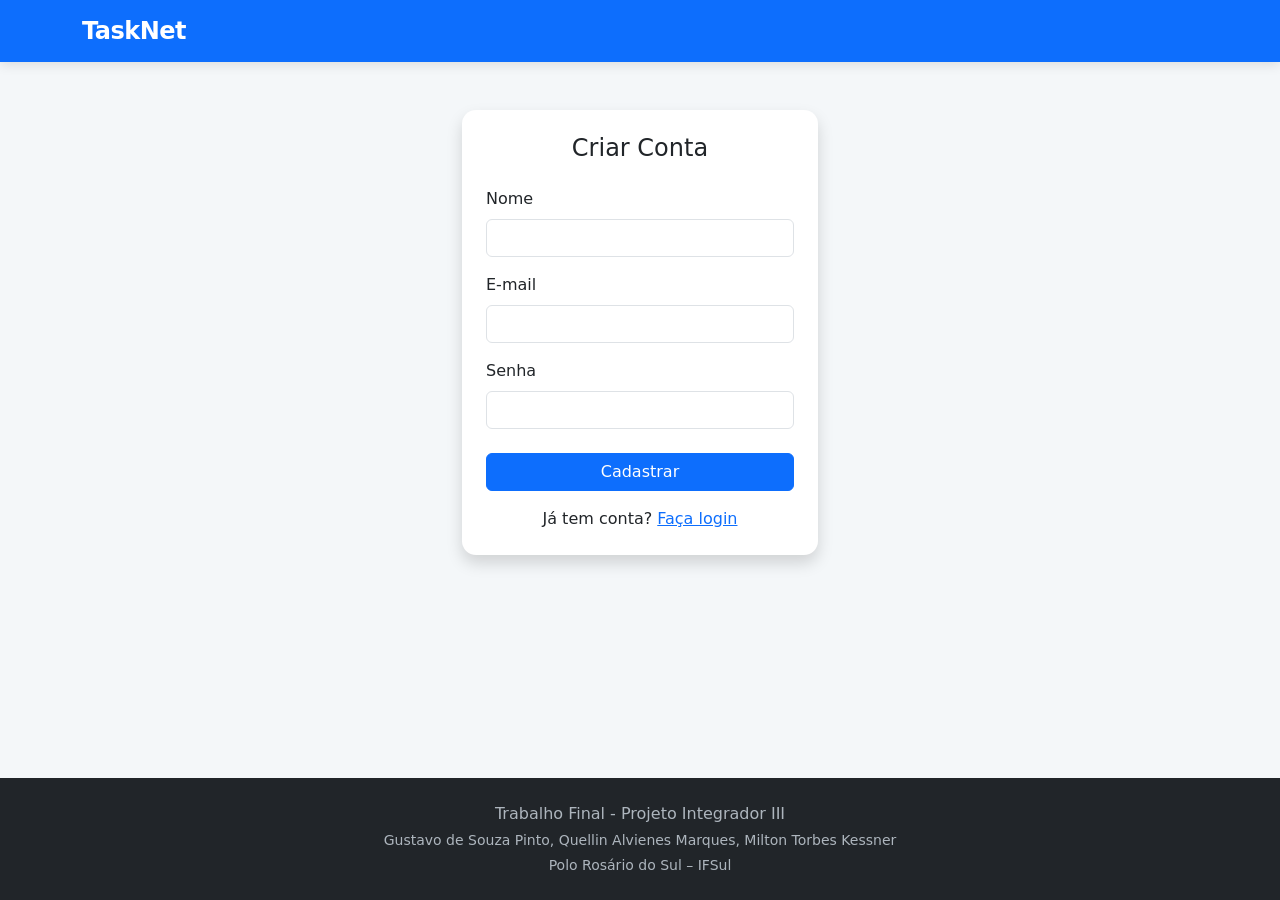
==== cadastro.html @ 4478377d "Add files via upload" ====
<!DOCTYPE html>
<html lang="pt-BR">
<head>
    <meta charset="UTF-8">
    <meta name="viewport" content="width=device-width, initial-scale=1.0">
    <title>TaskNet - Cadastro</title>
    <link href="https://cdn.jsdelivr.net/npm/bootstrap@5.3.3/dist/css/bootstrap.min.css" rel="stylesheet">
    <link rel="stylesheet" href="style.css">
</head>
<body>
    <nav class="navbar navbar-dark bg-primary">
        <div class="container">
            <a class="navbar-brand" href="login.html">TaskNet</a>
        </div>
    </nav>

    <main class="container py-5">
        <div class="row justify-content-center">
            <div class="col-md-5 col-lg-4">
                <div class="card p-4 shadow">
                    <h1 class="h4 text-center mb-4">Criar Conta</h1>
                    
                    <form id="form-cadastro" novalidate>
                        <div class="mb-3">
                            <label for="nome" class="form-label">Nome</label>
                            <input type="text" class="form-control" id="nome" required aria-required="true" autocomplete="name">
                        </div>
                        <div class="mb-3">
                            <label for="email" class="form-label">E-mail</label>
                            <input type="email" class="form-control" id="email" required aria-required="true" autocomplete="email">
                        </div>
                        <div class="mb-4">
                            <label for="senha" class="form-label">Senha</label>
                            <input type="password" class="form-control" id="senha" required aria-required="true" autocomplete="new-password" minlength="4">
                        </div>
                        <button type="submit" class="btn btn-primary w-100">Cadastrar</button>
                    </form>

                    <p class="text-center mt-3 mb-0">
                        Já tem conta? <a href="login.html">Faça login</a>
                    </p>
                </div>
            </div>
        </div>
    </main>

    <footer class="py-4 text-center">
        <div class="container">
            <p class="mb-1">Trabalho Final - Projeto Integrador III</p>
            <p class="mb-1 small">Gustavo de Souza Pinto, Quellin Alvienes Marques, Milton Torbes Kessner</p>
            <p class="mb-0 small">Polo Rosário do Sul – IFSul</p>
        </div>
    </footer>

    <script src="https://cdn.jsdelivr.net/npm/bootstrap@5.3.3/dist/js/bootstrap.bundle.min.js"></script>
    <script src="script.js"></script>
</body>
</html>
---- style.css ----
/* style.css - TaskNet com Bootstrap + customizações */
:root {
    --primary: #0d6efd;
    --success: #198754;
    --warning: #ffc107;
    --danger: #dc3545;
}

body {
    font-family: 'Segoe UI', system-ui, -apple-system, sans-serif;
    background-color: #f4f7f9;
    min-height: 100vh;
    display: flex;
    flex-direction: column;
}

main {
    flex: 1;
}

/* Navbar */
.navbar {
    box-shadow: 0 2px 12px rgba(0,0,0,0.12);
}

.navbar-brand {
    font-weight: 700;
    font-size: 1.5rem;
    letter-spacing: -0.5px;
}

/* Cards */
.card {
    border: none;
    border-radius: 14px;
    box-shadow: 0 4px 18px rgba(0,0,0,0.08);
    transition: transform 0.2s ease, box-shadow 0.2s ease;
}

.card:hover {
    transform: translateY(-2px);
    box-shadow: 0 8px 24px rgba(0,0,0,0.12);
}

.stat-card h2 {
    font-size: 2.4rem;
    font-weight: 700;
    margin: 0;
}

/* Tabela */
.table thead th {
    background-color: var(--primary);
    color: white;
    font-weight: 600;
    border: none;
}

.table tbody tr:hover {
    background-color: #f0f7ff;
}

.badge-status {
    font-size: 0.85rem;
    padding: 0.4em 0.7em;
    border-radius: 20px;
}

.badge-pendente { background-color: #ffc107; color: #333; }
.badge-em_andamento { background-color: #0dcaf0; color: #033; }
.badge-concluida { background-color: #198754; color: white; }

/* Botões de ação */
.btn-action {
    padding: 0.25rem 0.6rem;
    font-size: 0.8rem;
    margin: 0 2px;
}

/* Formulários */
.form-control:focus, .form-select:focus {
    border-color: var(--primary);
    box-shadow: 0 0 0 0.2rem rgba(13, 110, 253, 0.2);
}

/* Footer */
footer {
    background-color: #212529;
    color: #adb5bd;
    margin-top: auto;
}

/* Acessibilidade - foco visível */
a:focus, button:focus, input:focus, select:focus, textarea:focus {
    outline: 3px solid #0d6efd;
    outline-offset: 2px;
}

/* Responsividade extra */
@media (max-width: 768px) {
    .stat-card h2 {
        font-size: 1.8rem;
    }
    .table-responsive {
        font-size: 0.9rem;
    }
    .btn-action {
        display: block;
        width: 100%;
        margin: 4px 0;
    }
}

/* Skip link para acessibilidade */
.skip-link {
    position: absolute;
    top: -40px;
    left: 0;
    background: #0d6efd;
    color: white;
    padding: 8px 16px;
    z-index: 1000;
    transition: top 0.3s;
}
.skip-link:focus {
    top: 0;
}
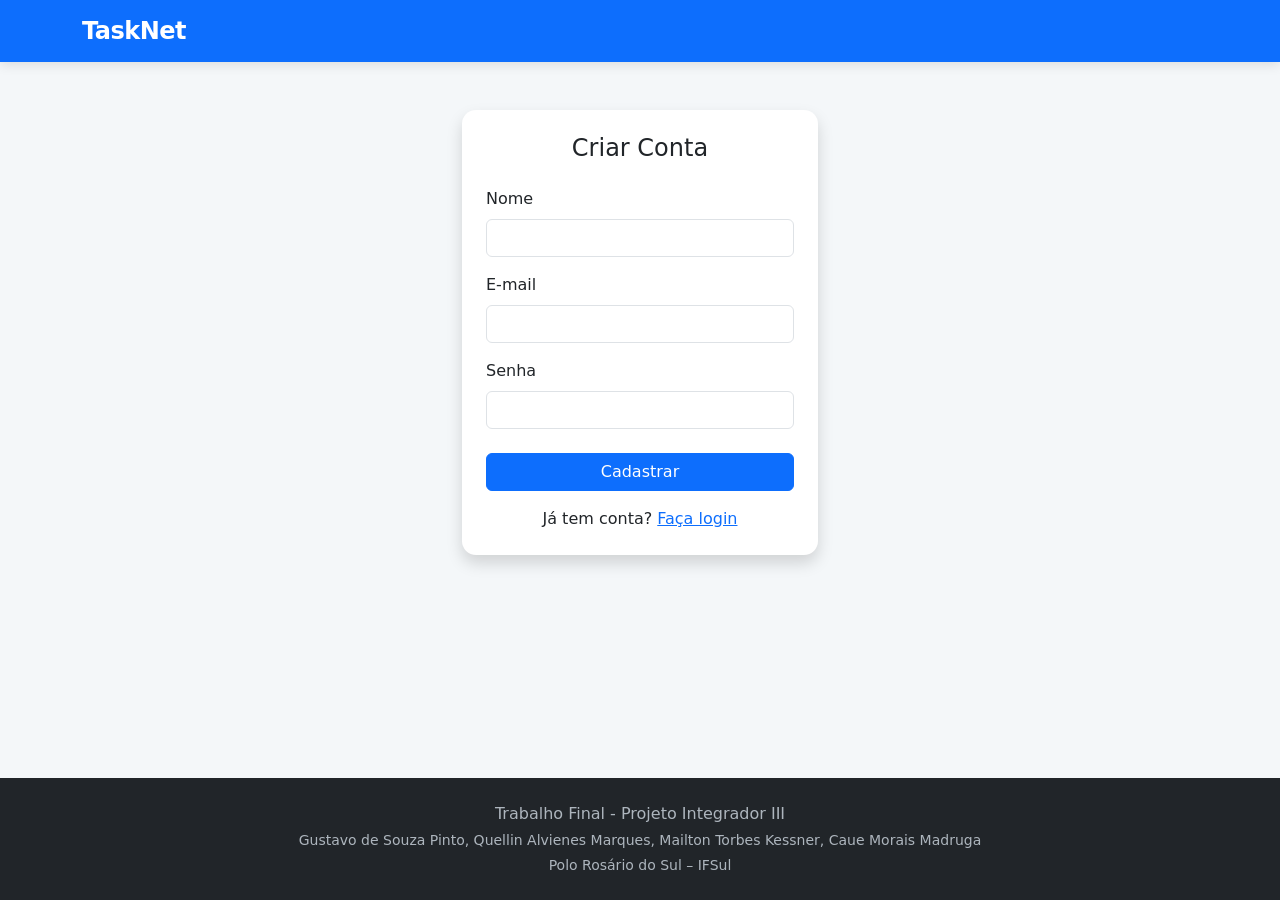
==== commit 6ee99af5: "Update footer with new team member names" ====
--- a/cadastro.html
+++ b/cadastro.html
@@ -47,7 +47,7 @@
     <footer class="py-4 text-center">
         <div class="container">
             <p class="mb-1">Trabalho Final - Projeto Integrador III</p>
-            <p class="mb-1 small">Gustavo de Souza Pinto, Quellin Alvienes Marques, Milton Torbes Kessner</p>
+            <p class="mb-1 small">Gustavo de Souza Pinto, Quellin Alvienes Marques, Mailton Torbes Kessner, Caue Morais Madruga</p>
             <p class="mb-0 small">Polo Rosário do Sul – IFSul</p>
         </div>
     </footer>
